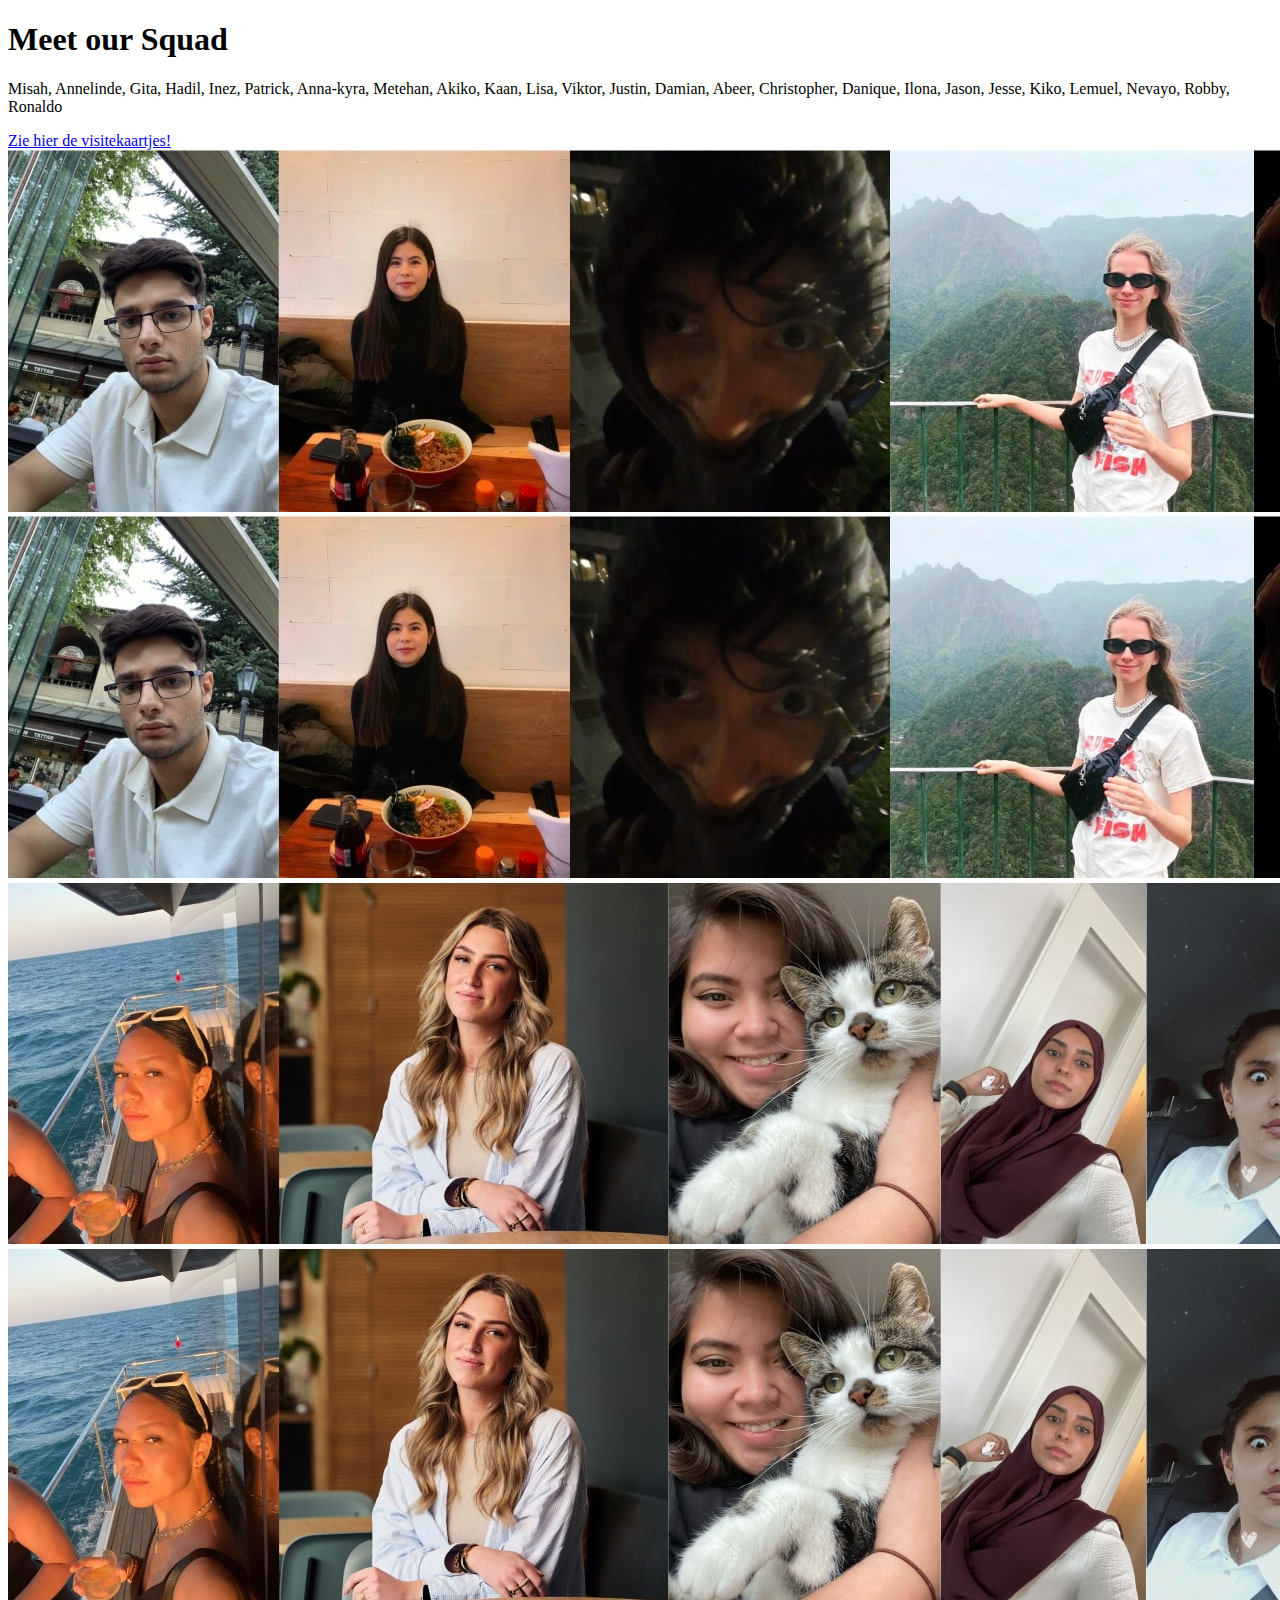
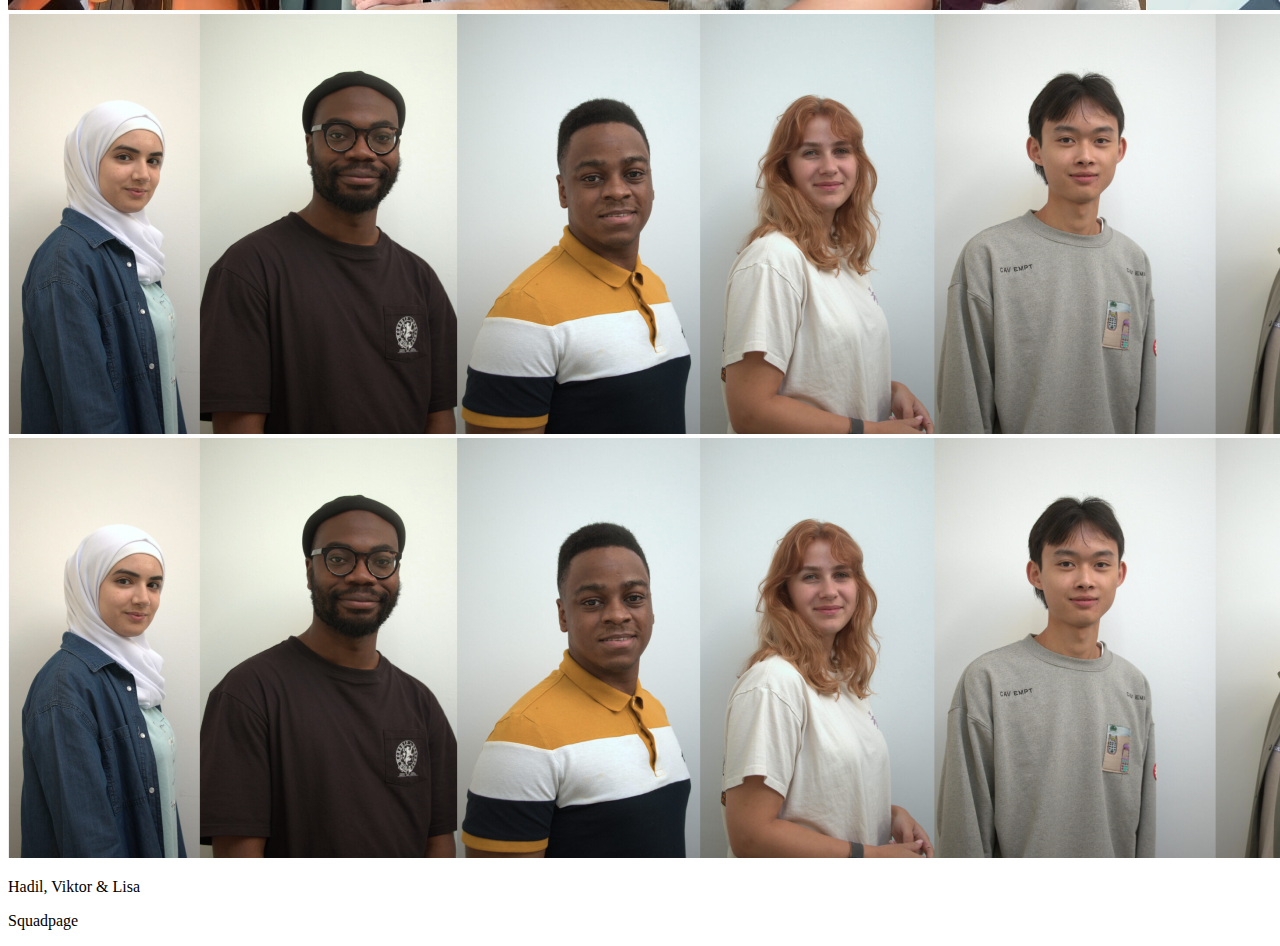
==== index-v2.html @ 38743e8e "index/styles map verwijderd" ====
<!DOCTYPE html>
<html lang="nl">

  <head>
    <meta charset="UTF-8">
    <meta name="viewport" content="width=device-width, initial-scale=1.0">
    <title>The lithoids</title>
    <link rel="stylesheet" href="styles/style-v2.css">
  </head>

  <body>

    <section class="intro">
      <h1> Meet our Squad</h1>
      <p> Misah, Annelinde, Gita, Hadil, Inez, Patrick, Anna-kyra,
        Metehan, Akiko, Kaan, Lisa, Viktor, Justin, Damian,
        Abeer, Christopher, Danique, Ilona, Jason, Jesse, Kiko, Lemuel, Nevayo, Robby, Ronaldo
      </p>

      <a class="visitekaartjes" href=" " target="_blank">Zie hier de visitekaartjes!</a>
      </section>
    </section>

    <section class="tech-slideshow-container ">
      <div class="tech-slideshow">
        <img class="slider" src="./assets/2slide.jpg" alt="squadfotos rij 1">
      </div>
      <div class="tech-slideshow tech-slideshow-follow techsliderfollow">
        <img class="sliderfollow" src="./assets/2slide.jpg" alt="squadfotos rij 1">
      </div>
    </section>

    <section class="tech-slideshow2-container">
    <div class="tech-slideshow2">
      <img class="slider1" src="./assets/1slide.jpg" alt="squadfotos rij 2">
    </div>
    <div class="tech-sliderfollow1">
      <img class="slider1follow" src="./assets/1slide.jpg" alt="squadfotos rij 2">
    </div>
  </section>

  <section class="tech-slideshow3-container">
    <div class="techslide3">
      <img class="slider3" src="./assets/3slide.png" alt="squadfotos rij 3">
    </div>
    <div class="techslidefollow3">
      <img class="slider3follow" src="./assets/3slide.png" alt="= squadfotos rij 3">
    </div> 
  </section>

  </body>

<footer><p>Hadil, Viktor &amp; Lisa</p><p>Squadpage</p> </footer>

</html>
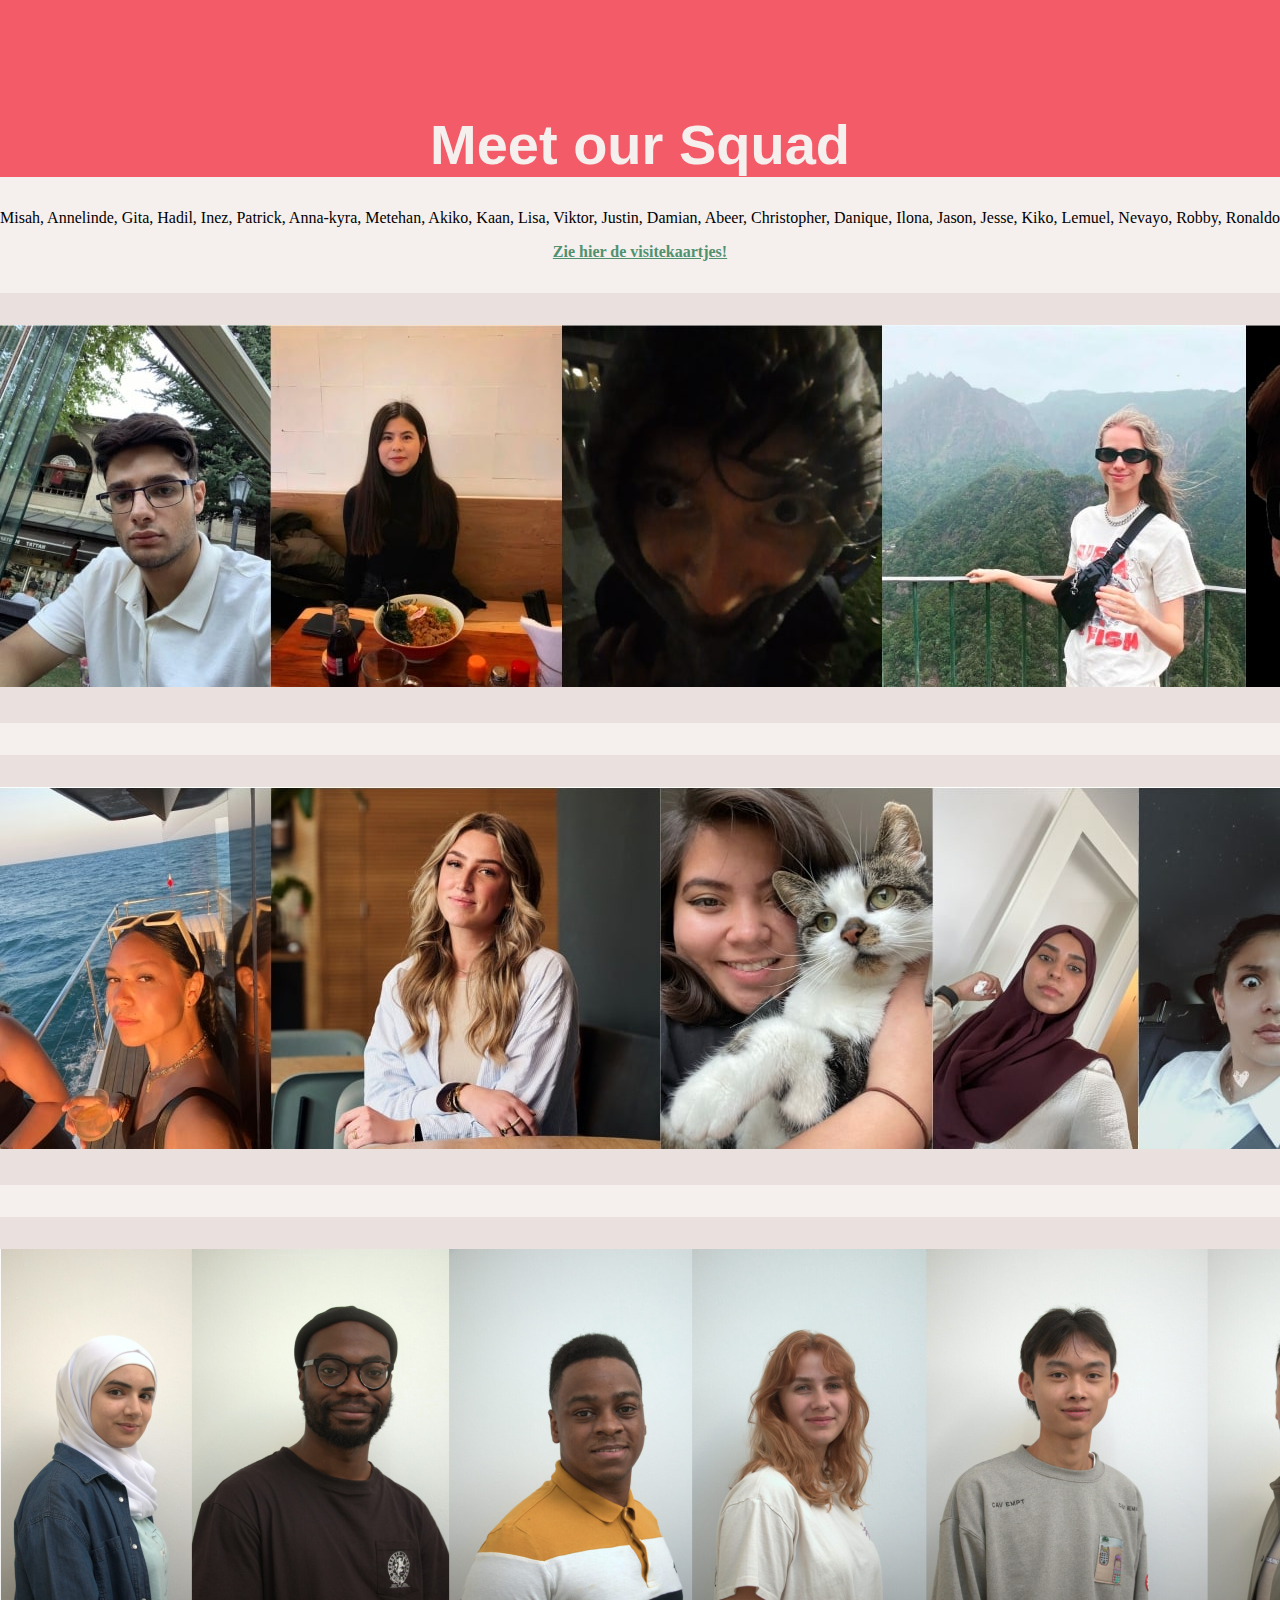
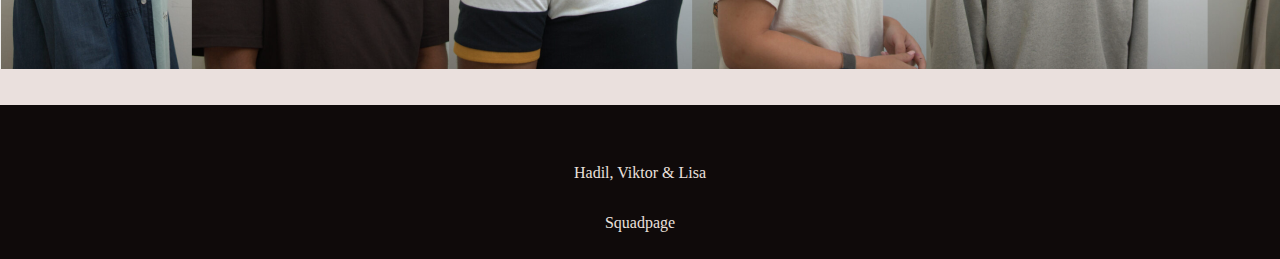
==== commit 3ae59c7d: "stylesheet veranderd + notities toegevoegd" ====
--- a/index-v2.html
+++ b/index-v2.html
@@ -5,7 +5,7 @@
     <meta charset="UTF-8">
     <meta name="viewport" content="width=device-width, initial-scale=1.0">
     <title>The lithoids</title>
-    <link rel="stylesheet" href="styles/style-v2.css">
+    <link rel="stylesheet" href="styles/styles/style-v2.css">
   </head>
 
   <body>
--- a/styles/styles/style-v2.css
+++ b/styles/styles/style-v2.css
@@ -0,0 +1,275 @@
+* {
+    box-sizing: border-box;
+    margin: 0;
+}
+
+head {
+    height: 0%;
+    margin: 0%;
+}
+
+/* achtergrond */
+
+body {
+    margin-top: 0%;
+    background-color: #f5efed;
+
+}
+
+/* titel font en grootte*/
+
+h1 {
+    position: relative;
+    margin-bottom: 0em;
+    margin-top: 0em;
+    padding-top: 2em;
+    text-align: center;
+    font-family: 'Franklin Gothic Medium', 'Arial Narrow', Arial, sans-serif;
+    font-size: 350%;
+    color: #0f0a0a;
+    cursor: default;
+    transition: background-color 0.4s ease-out , color 0.4s ease-out;
+}
+
+/* hover over titel, kleur en achtergrond verandering */
+
+h1:hover {
+    background-color: #f45b69;
+    color: #f5efed;
+    padding-bottom: 0;
+    margin-bottom: 0em;
+
+}
+
+.intro h1 {
+    width: 100%;
+}
+
+/* link naar visitekaartje, font */
+
+.visitekaartjes {
+    color: #509170;
+    font-weight: bold;
+    padding-top: 1em;
+}
+
+/* paragraaf met namen */
+
+p {
+    text-align: center;
+    padding-top: 2em;
+
+}
+
+/* animation van links */
+
+@keyframes slideinleft {
+    from {
+        transform: translateX(0px);
+    }
+
+    to {
+        transform: translateX(2010px);
+    }
+}
+
+@keyframes slideinleft2 {
+    from {
+        transform: translateX(-2010px);
+    }
+
+    to {
+        transform: translateX(0px);
+    }
+}
+
+/* animation van rechts */
+
+@keyframes slideinright {
+    from {
+        transform: translateX(2010px);
+    }
+
+    to {
+        transform: translateX(0px);
+    }
+}
+
+@keyframes slideinright2 {
+    from {
+        transform: translateX(0px);
+    }
+
+    to {
+        transform: translateX(-2010px);
+    }
+}
+
+@keyframes slideinleftbottom {
+    from {
+        transform: translateX(0px);
+    }
+
+    to {
+        transform: translateX(2374px);
+    }
+}
+
+@keyframes slideinleftbottom2 {
+    from {
+        transform: translateX(-2374px);
+    }
+
+    to {
+        transform: translateX(0px);
+    }
+}
+
+
+/* slider animation 1 */
+
+.tech-slideshow {
+    animation-name: slideinleft;
+    animation-duration: 20s;
+    animation-timing-function: linear;
+    animation-delay: 0s;
+    animation-iteration-count: infinite;
+}
+
+.tech-slideshow {
+    position: absolute;
+}
+
+/* follow slider animation 1 */
+
+.techsliderfollow {
+    animation-name: slideinleft2;
+    animation-duration: 20s;
+    animation-timing-function: linear;
+    animation-delay: 0s;
+    animation-iteration-count: infinite;
+}
+
+.techsliderfollow {
+
+    position: relative;
+}
+
+/* slider animation 2 */
+
+.tech-slideshow2 {
+    animation-name: slideinright;
+    animation-duration: 20s;
+    animation-timing-function: linear;
+    animation-delay: 0s;
+    animation-iteration-count: infinite;
+}
+
+.tech-slideshow2 {
+
+    position: absolute;
+
+}
+
+/* followslider animation 2 */
+
+.tech-sliderfollow1 {
+    animation-name: slideinright2;
+    animation-duration: 20s;
+    animation-timing-function: linear;
+    animation-delay: 0s;
+    animation-iteration-count: infinite;
+}
+
+.tech-sliderfollow1 {
+    position: relative;
+}
+
+/* slider animation 3 */
+
+.techslide3 {
+    animation-name: slideinleftbottom;
+    animation-duration: 23.6s;
+    animation-timing-function: linear;
+    animation-delay: 0s;
+    animation-iteration-count: infinite;
+}
+
+
+.techslide3 {
+
+    position: absolute;
+}
+
+/* followslider animation 3 */
+
+.techslidefollow3 {
+    animation-name: slideinleftbottom2;
+    animation-duration: 23.6s;
+    animation-timing-function: linear;
+    animation-delay: 0s;
+    animation-iteration-count: infinite;
+}
+
+.techslidefollow3 {
+
+    position: relative;
+}
+
+/* header, paragraaf*/
+
+.intro {
+    position: relative;
+    display: flex;
+    flex-direction: column;
+    align-items: center;
+}
+
+.tech-slideshow-container {
+    position: relative;
+    overflow-x: hidden;
+    padding: 2rem 0;
+    margin-top: 2rem;
+    background-color: #eae0dd;
+
+    /* transition: background-color 0.4s ease-out, color 1s ease-out; */
+    transition: background-color 0.4s ease-out;
+}
+
+.tech-slideshow-container:hover {
+    background-color: #509170;
+}
+
+.tech-slideshow2-container {
+    position: relative;
+    overflow-x: hidden;
+    padding: 2rem 0;
+    margin-top: 2rem;
+    background-color: #eae0dd; 
+    transition: background-color 0.4s ease-out;
+}
+
+.tech-slideshow2-container:hover {
+    background-color: #f45b69;
+}
+
+.tech-slideshow3-container {
+    position: relative;
+    overflow-x: hidden;
+    padding: 2rem 0;
+    margin-top: 2rem;
+    background-color: #eae0dd;
+    transition: background-color 0.4s ease-out;
+}
+
+.tech-slideshow3-container:hover {
+    background-color: #59a5d8;
+}
+
+footer {
+    position: relative;
+    padding: 1.7em;
+    background-color: #0f0a0a;
+    color: #eae0dd;
+}
+
